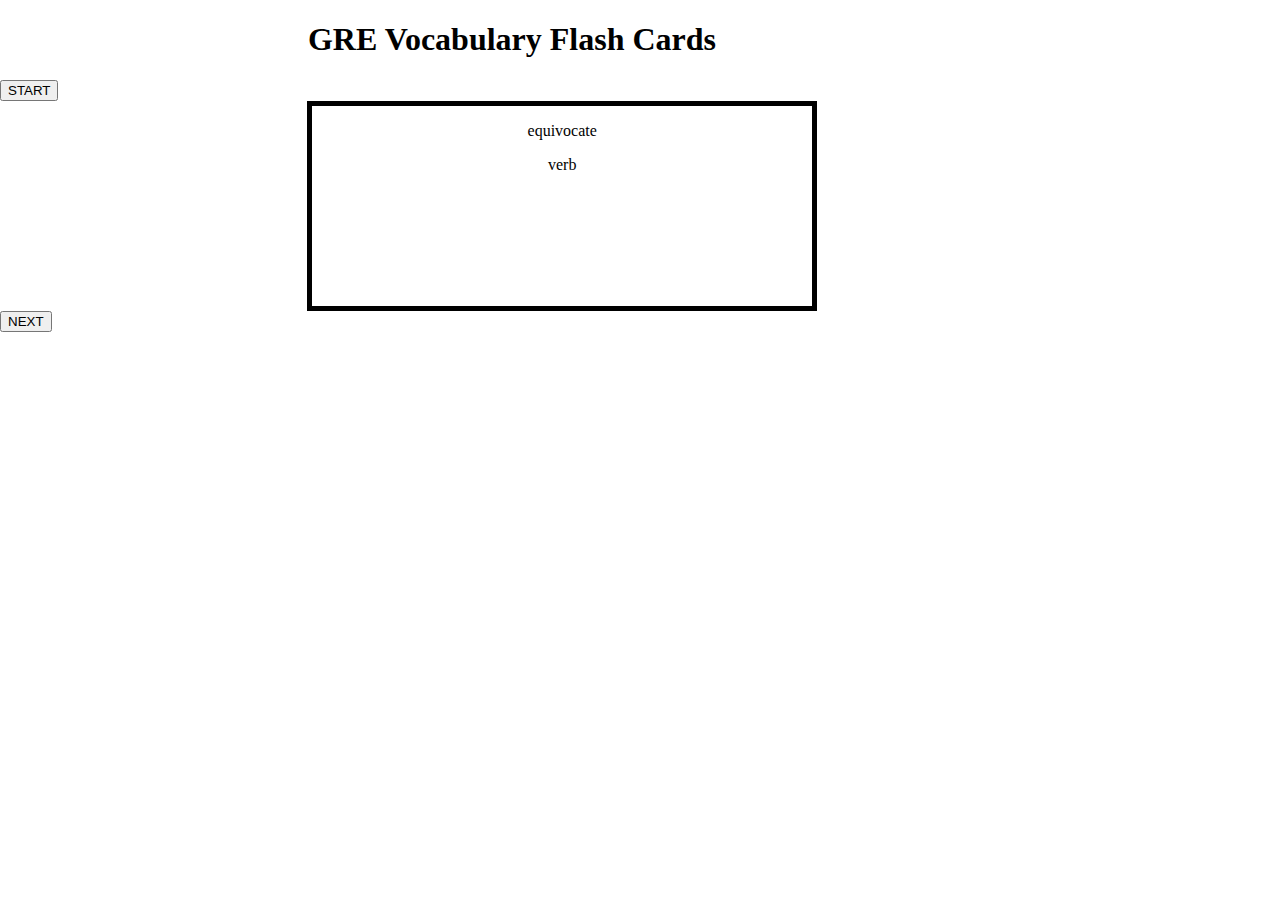
==== index.html @ 051058d6 "answerArray, data bind not working" ====
<!DOCTYPE html>
<html lang="en">
<head>
    <meta charset="utf-8">
    <meta name="viewport" content="width=device-width, initial-scale=1.0">
    <title>GRE Vocabulary Flash Cards</title>
    <link rel="stylesheet" href="styles/style.css" type="text/css">
</head>
<body>
    <div class="wrapper">
        <h1>GRE Vocabulary Flash Cards</h1>
        <input type ="button" value="START" data-bind="click: startCard()">
        <div class="card" data-bind="visible: showCard">
            <p data-bind="text: currentWord().word"></p>
            <p data-bind="text: currentWord().pos"></p>
            <ul data-bind="foreach: answerArray">
                <li data-bind="text: $data"></li>
            </ul>
        </div>

        <input type ="button" id="button" value="NEXT" data-bind="click: nextWord()">

    </div>

<script src="lib/knockout-3.2.0.js"></script>
<script src="app.js"></script>
</body>
---- styles/style.css ----
h1,p {
    text-align: center;
}
body {
    height: 100%;
    margin: 0;
    padding: 0;
}
ul {
    height: 100px;
}
.wrapper {
    height: 100%;
    width: 80%;
}
.card {
    border: 5px solid;
    width: 500px;
    height: 200px;
    margin-left: 30%;
}
#button {

}
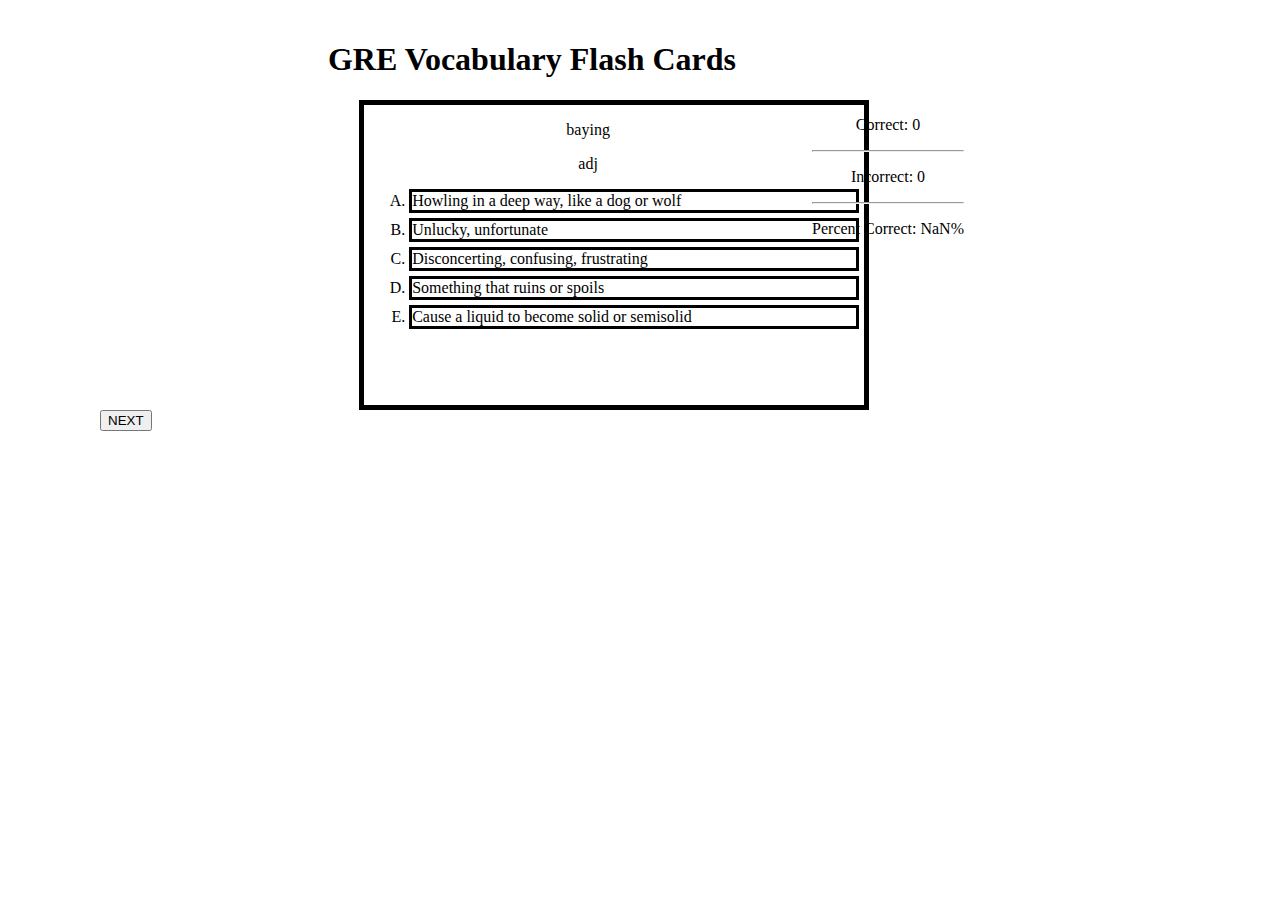
==== commit a6675804: "removed start button, added count observables" ====
--- a/index.html
+++ b/index.html
@@ -9,19 +9,26 @@
 <body>
     <div class="wrapper">
         <h1>GRE Vocabulary Flash Cards</h1>
-        <input type ="button" value="START" data-bind="click: startCard()">
-        <div class="card" data-bind="visible: showCard">
+        <!-- <input type ="button" value="START" data-bind="click: startCard()"> -->
+        <div id="count">
+            <p>Correct: <span data-bind="text: correctAnswers()"></span></p><hr>
+            <p>Incorrect: <span data-bind="text: wrongAnswers()"></span></p><hr>
+            <p>Percent Correct: <span data-bind="text: percentage()"></span>%</p>
+        </div>
+        <div class="card">
             <p data-bind="text: currentWord().word"></p>
             <p data-bind="text: currentWord().pos"></p>
             <ul data-bind="foreach: answerArray">
-                <li data-bind="text: $data"></li>
+                <li data-bind="text: $data, click: $root.checkAnswer"></li>
             </ul>
+
         </div>
 
         <input type ="button" id="button" value="NEXT" data-bind="click: nextWord()">
 
     </div>
 
+
 <script src="lib/knockout-3.2.0.js"></script>
 <script src="app.js"></script>
 </body>
--- a/styles/style.css
+++ b/styles/style.css
@@ -4,10 +4,18 @@
 body {
     height: 100%;
     margin: 0;
-    padding: 0;
+    padding: 20px 100px;
 }
 ul {
     height: 100px;
+    list-style-type: upper-alpha;
+}
+ul li {
+    border: solid;
+    margin: 5px;
+}
+li:hover {
+    background-color: yellow;
 }
 .wrapper {
     height: 100%;
@@ -16,9 +24,12 @@
 .card {
     border: 5px solid;
     width: 500px;
-    height: 200px;
+    height: 300px;
     margin-left: 30%;
 }
 #button {
 
+}
+#count {
+    float: right;
 }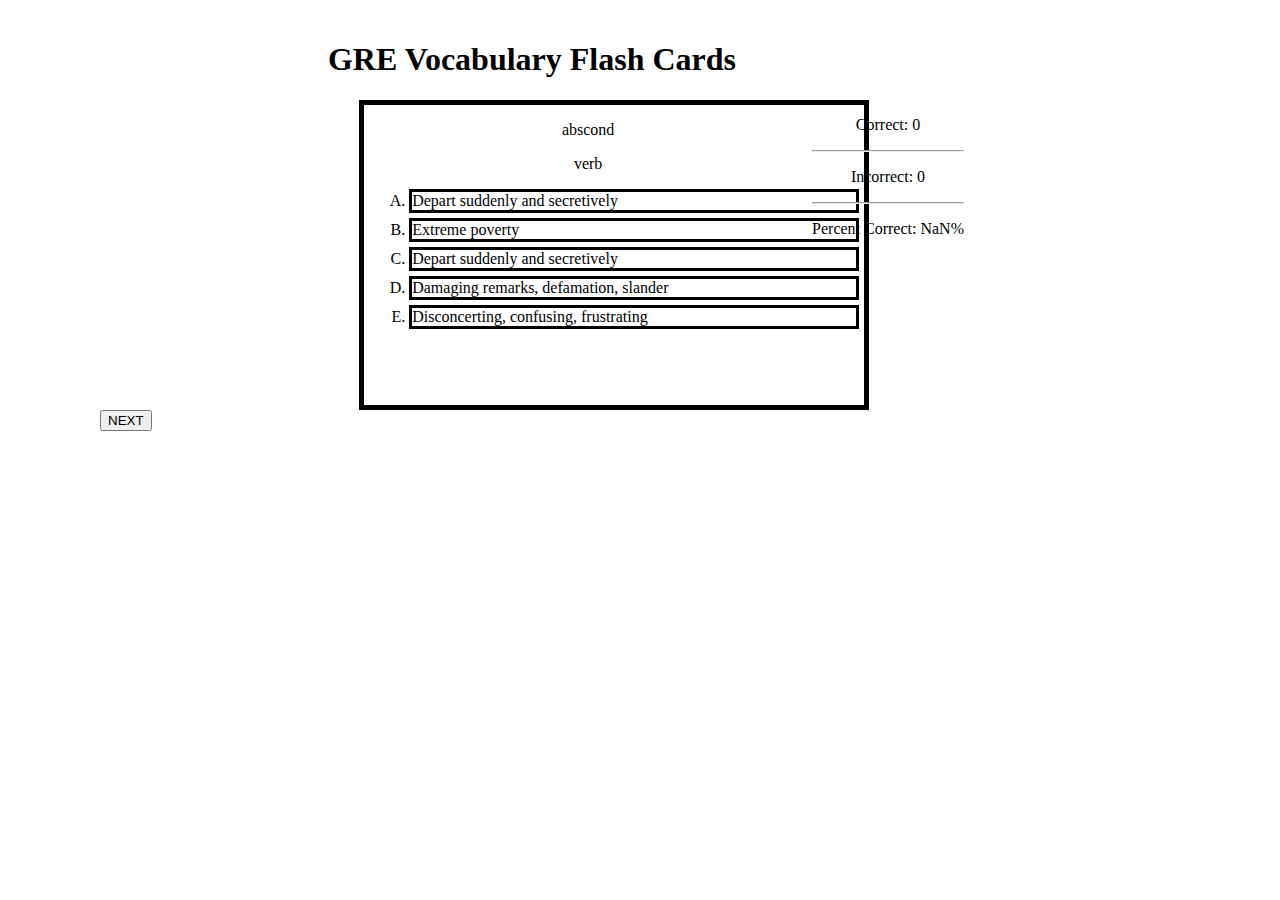
==== commit 85ab236f: "more words, nextword on correct answer" ====
--- a/index.html
+++ b/index.html
@@ -31,5 +31,4 @@
 
 <script src="lib/knockout-3.2.0.js"></script>
 <script src="app.js"></script>
-</body>
-
+</body>--- a/styles/style.css
+++ b/styles/style.css
@@ -28,7 +28,7 @@
     margin-left: 30%;
 }
 #button {
-
+    position: relative;
 }
 #count {
     float: right;
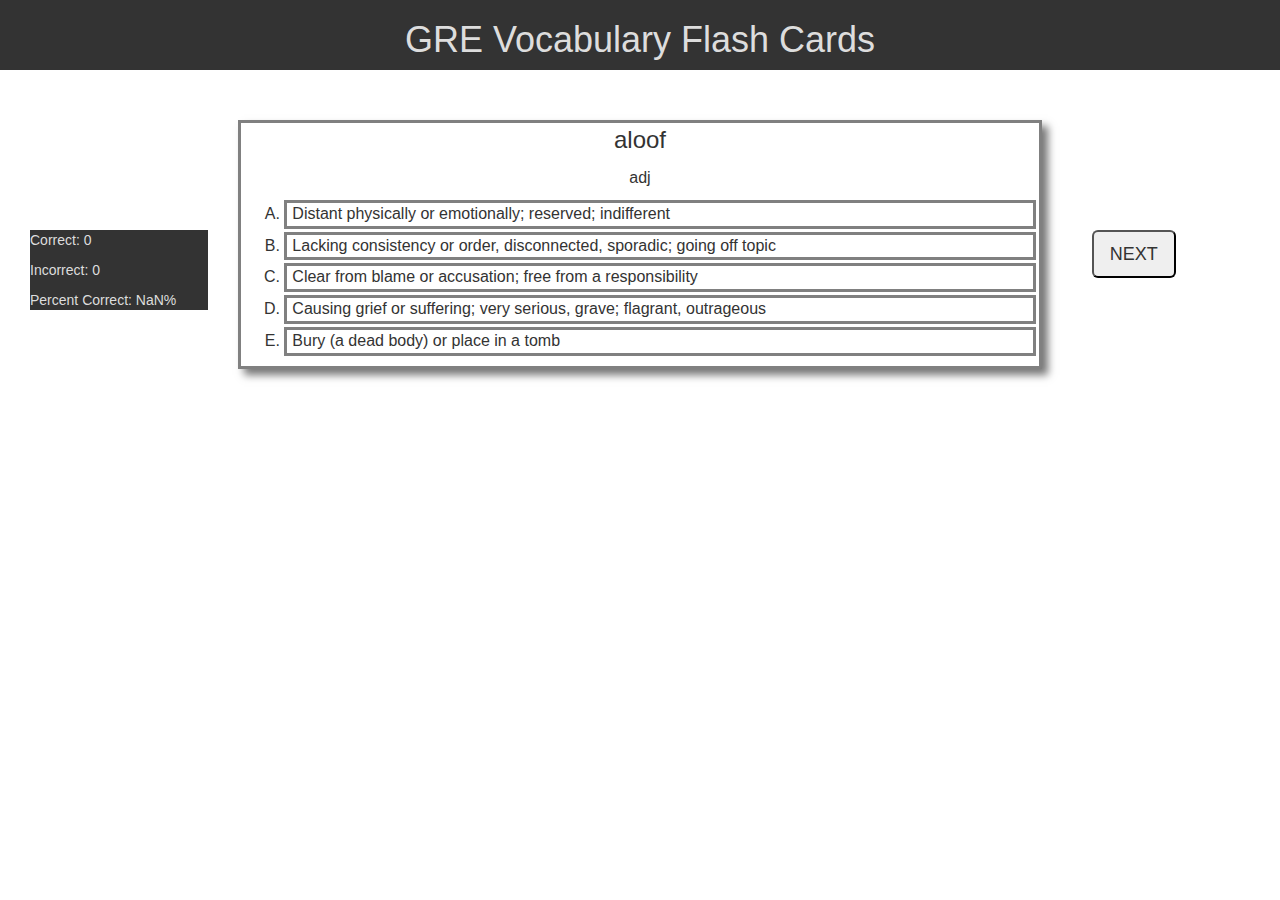
==== commit 072657c3: "track answers user got wrong, started bootstrap" ====
--- a/index.html
+++ b/index.html
@@ -1,34 +1,44 @@
 <!DOCTYPE html>
 <html lang="en">
 <head>
+    <title>GRE Vocabulary Flash Cards</title>
     <meta charset="utf-8">
-    <meta name="viewport" content="width=device-width, initial-scale=1.0">
-    <title>GRE Vocabulary Flash Cards</title>
-    <link rel="stylesheet" href="styles/style.css" type="text/css">
+    <meta name="viewport" content="width=device-width, initial-scale=1.0, maximum-scale=1, user-scalable=no">
+    <link rel="stylesheet" href="https://maxcdn.bootstrapcdn.com/bootstrap/3.3.7/css/bootstrap.min.css">
+    <link rel="stylesheet" href="css/style.css" type="text/css">
 </head>
 <body>
-    <div class="wrapper">
-        <h1>GRE Vocabulary Flash Cards</h1>
+        <header class="container-fluid">
+            <h1>GRE Vocabulary Flash Cards</h1>
+        </header>
         <!-- <input type ="button" value="START" data-bind="click: startCard()"> -->
-        <div id="count">
-            <p>Correct: <span data-bind="text: correctAnswers()"></span></p><hr>
-            <p>Incorrect: <span data-bind="text: wrongAnswers()"></span></p><hr>
-            <p>Percent Correct: <span data-bind="text: percentage()"></span>%</p>
-        </div>
-        <div class="card">
-            <p data-bind="text: currentWord().word"></p>
-            <p data-bind="text: currentWord().pos"></p>
-            <ul data-bind="foreach: answerArray">
-                <li data-bind="text: $data, click: $root.checkAnswer"></li>
-            </ul>
+        <div class="container-fluid">
+            <aside class="col-sm-2">
+                <div class="stats">
+                    <p>Correct: <span data-bind="text: correctAnswers()"></span></p>
+                    <p>Incorrect: <span data-bind="text: wrongAnswers()"></span></p>
+                    <p>Percent Correct: <span data-bind="text: percentage()"></span>%</p>
+                </div>
+            </aside>
 
+            <section class="col-sm-8">
+                <div class="card">
+                    <p id="word" data-bind="text: currentWord().word"></p>
+                    <p id="pos" data-bind="text: currentWord().pos"></p>
+                    <ul data-bind="foreach: answerArray">
+                        <li data-bind="text: $data, click: $root.checkAnswer"></li>
+                    </ul>
+                </div>
+
+            </section>
+
+            <aside class="col-sm-2">
+                <input type ="button" value="NEXT" class="btn-lg" data-bind="click: nextWord()">
+            </aside>
         </div>
 
-        <input type ="button" id="button" value="NEXT" data-bind="click: nextWord()">
 
-    </div>
-
-
+<!-- <script src="https://ajax.googleapis.com/ajax/libs/jquery/1.12.4/jquery.min.js"></script> -->
 <script src="lib/knockout-3.2.0.js"></script>
-<script src="app.js"></script>
+<script src="js/app.js"></script>
 </body>--- a/css/style.css
+++ b/css/style.css
@@ -0,0 +1,53 @@
+html {
+    display: auto;
+}
+body {
+    font-family: sans-serif;
+    margin: 0;
+}
+
+header {
+    text-align: center;
+    background-color: #333;
+    color: #ddd;
+    padding-left: 0;
+    padding-right: 0;
+    display: auto;
+}
+ul {
+    list-style-type: upper-alpha;
+}
+li {
+    border: solid grey;
+    margin: 3px;
+    padding-left: 5px;
+}
+li:hover {
+    background-color: yellow;
+}
+.btn-lg {
+    margin-left: 20px;
+    margin-top: 160px;
+}
+.card {
+    font-size: 16px;
+    border: solid grey;
+    box-shadow: 6px 6px 8px #777;
+    margin-top: 50px;
+}
+.stats {
+    background-color: #333;
+    color: #ddd;
+    margin-top: 160px;
+}
+#word {
+    font-size: 24px;
+    text-align: center;
+}
+#pos {
+    text-align: center;
+}
+
+@media screen and (orientation:landscape) {
+
+}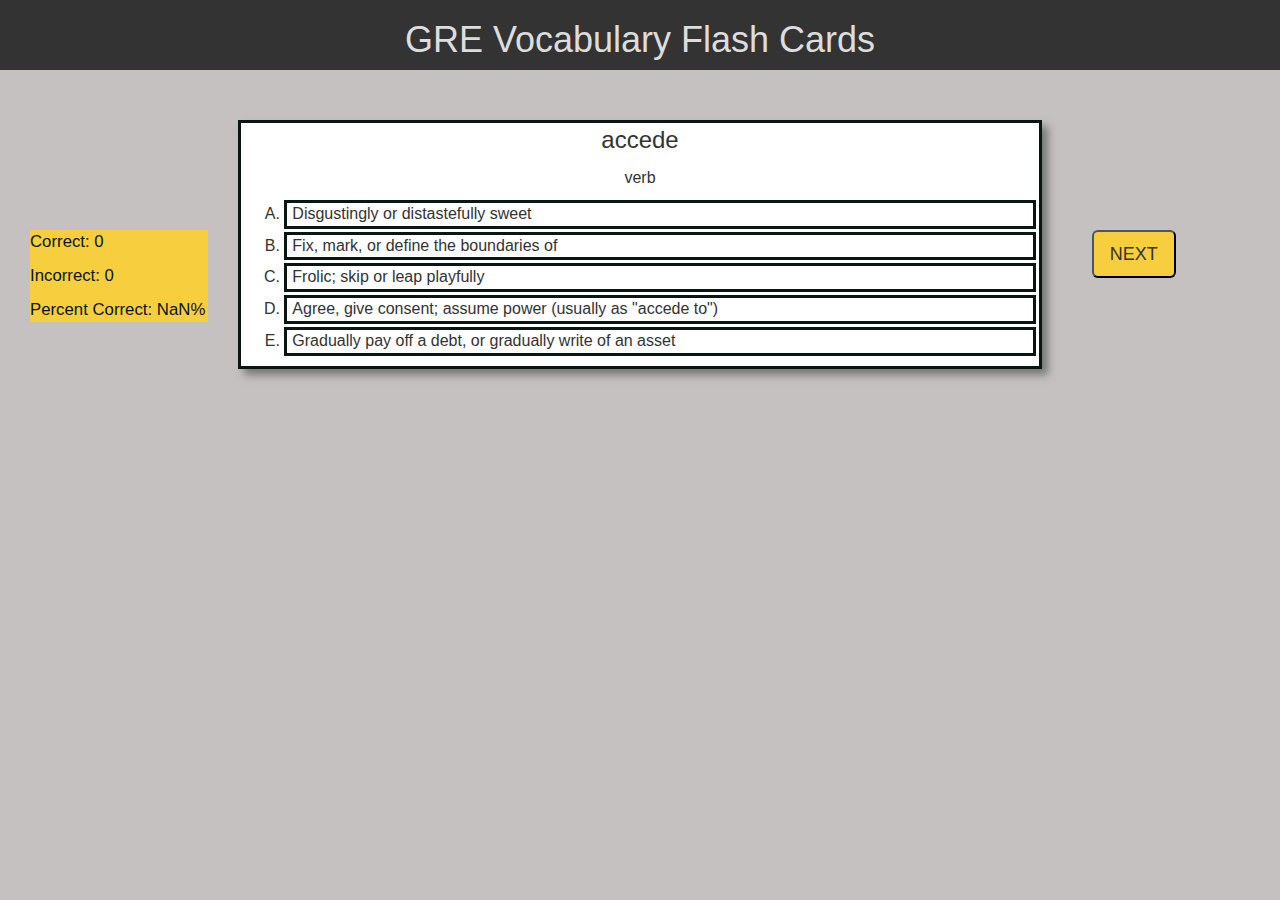
==== commit ac8a049e: "more css, added computed observable" ====
--- a/index.html
+++ b/index.html
@@ -29,7 +29,6 @@
                         <li data-bind="text: $data, click: $root.checkAnswer"></li>
                     </ul>
                 </div>
-
             </section>
 
             <aside class="col-sm-2">
--- a/css/style.css
+++ b/css/style.css
@@ -3,7 +3,9 @@
 }
 body {
     font-family: sans-serif;
+    text-decoration-color: #0A1612;
     margin: 0;
+    background-color: #C5C1C0;
 }
 
 header {
@@ -18,7 +20,7 @@
     list-style-type: upper-alpha;
 }
 li {
-    border: solid grey;
+    border: solid #0A1612;
     margin: 3px;
     padding-left: 5px;
 }
@@ -28,17 +30,20 @@
 .btn-lg {
     margin-left: 20px;
     margin-top: 160px;
+    background-color: #F7CE3E;
 }
 .card {
     font-size: 16px;
-    border: solid grey;
+    border: solid #0A1612;
+    background-color: white;
     box-shadow: 6px 6px 8px #777;
     margin-top: 50px;
 }
 .stats {
-    background-color: #333;
-    color: #ddd;
+    background-color: #F7CE3E;
+    color: #0A1612;
     margin-top: 160px;
+    font-size: larger;
 }
 #word {
     font-size: 24px;
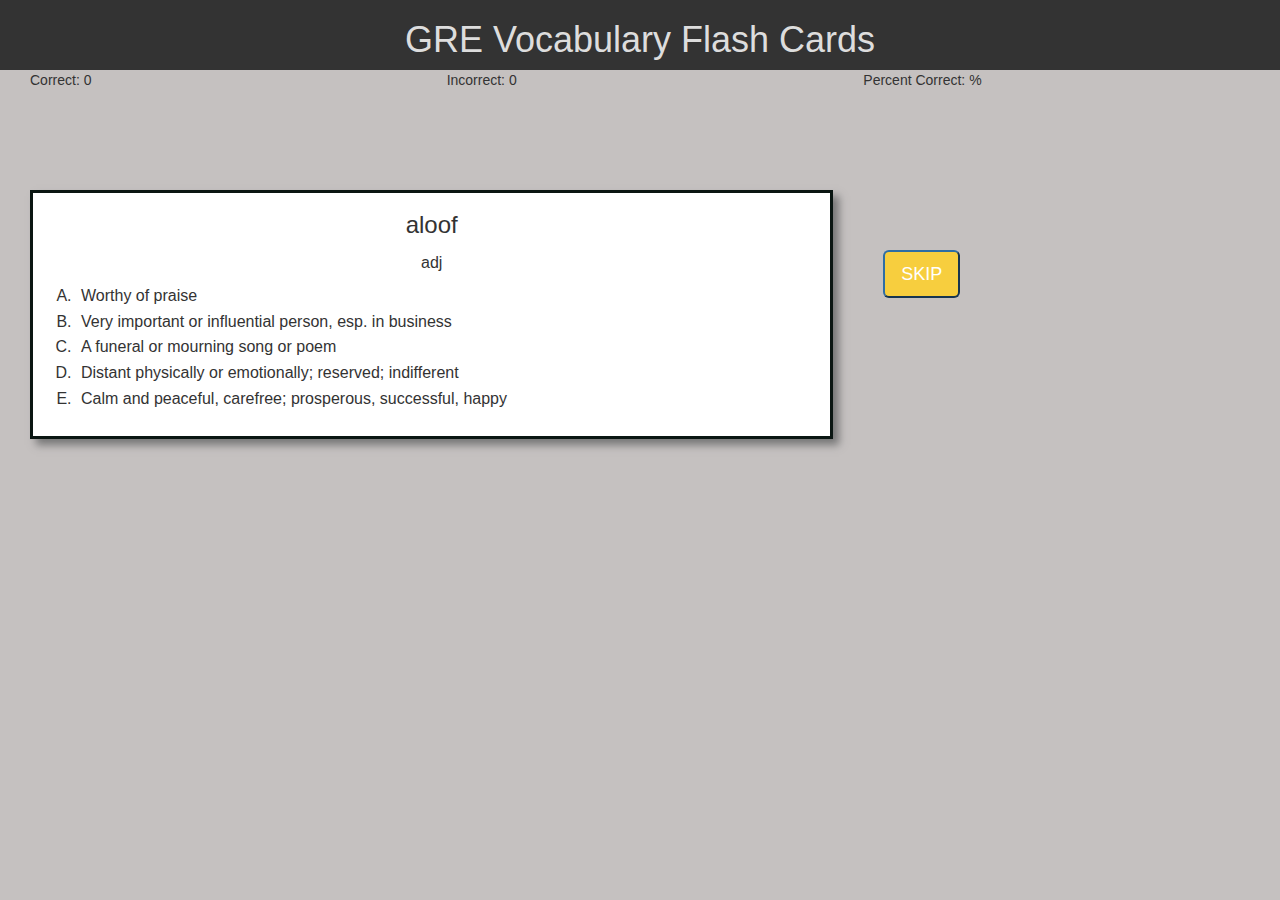
==== commit 19f21754: "40 more words, minor changes to html and css" ====
--- a/index.html
+++ b/index.html
@@ -3,9 +3,12 @@
 <head>
     <title>GRE Vocabulary Flash Cards</title>
     <meta charset="utf-8">
-    <meta name="viewport" content="width=device-width, initial-scale=1.0, maximum-scale=1, user-scalable=no">
-    <link rel="stylesheet" href="https://maxcdn.bootstrapcdn.com/bootstrap/3.3.7/css/bootstrap.min.css">
+    <meta name="viewport" content="width=device-width, initial-scale=1.0, maximum-scale=1">
+<!--    <link rel="stylesheet" href="css/reset.css" type="text/css"> -->
+   <link rel="stylesheet" href="https://maxcdn.bootstrapcdn.com/bootstrap/3.3.7/css/bootstrap.min.css">
+
     <link rel="stylesheet" href="css/style.css" type="text/css">
+<!--     <link rel="stylesheet" href="css/bootstrap.min.css" type="text/css"> -->
 </head>
 <body>
         <header class="container-fluid">
@@ -13,13 +16,17 @@
         </header>
         <!-- <input type ="button" value="START" data-bind="click: startCard()"> -->
         <div class="container-fluid">
-            <aside class="col-sm-2">
-                <div class="stats">
-                    <p>Correct: <span data-bind="text: correctAnswers()"></span></p>
-                    <p>Incorrect: <span data-bind="text: wrongAnswers()"></span></p>
-                    <p>Percent Correct: <span data-bind="text: percentage()"></span>%</p>
+            <div class="row-fluid">
+                <div class="col-lg-4">
+                    Correct: <span data-bind="text: correctAnswers()"></span>
                 </div>
-            </aside>
+                <div class="col-lg-4">
+                    Incorrect: <span data-bind="text: wrongAnswers()"></span>
+                </div>
+                <div class="col-lg-4">
+                    Percent Correct: <span data-bind="text: percentage(), visible: showPercent"></span>%
+                </div>
+            </div>
 
             <section class="col-sm-8">
                 <div class="card">
@@ -32,12 +39,12 @@
             </section>
 
             <aside class="col-sm-2">
-                <input type ="button" value="NEXT" class="btn-lg" data-bind="click: nextWord()">
+                <input type ="button" value="SKIP" class="btn-lg btn-primary" data-bind="click: nextWord()">
             </aside>
         </div>
 
 
-<!-- <script src="https://ajax.googleapis.com/ajax/libs/jquery/1.12.4/jquery.min.js"></script> -->
+<script src="https://ajax.googleapis.com/ajax/libs/jquery/1.12.4/jquery.min.js"></script>
 <script src="lib/knockout-3.2.0.js"></script>
 <script src="js/app.js"></script>
 </body>--- a/css/style.css
+++ b/css/style.css
@@ -20,7 +20,7 @@
     list-style-type: upper-alpha;
 }
 li {
-    border: solid #0A1612;
+    border: 1px;
     margin: 3px;
     padding-left: 5px;
 }
@@ -37,7 +37,9 @@
     border: solid #0A1612;
     background-color: white;
     box-shadow: 6px 6px 8px #777;
-    margin-top: 50px;
+    margin-top: 100px;
+    padding-top: 15px;
+    padding-bottom: 15px;
 }
 .stats {
     background-color: #F7CE3E;
@@ -45,12 +47,20 @@
     margin-top: 160px;
     font-size: larger;
 }
+.correct {
+    background-color: #49fb35;
+}
+.wrong {
+    color: red;
+    text-decoration: line-through;
+}
 #word {
     font-size: 24px;
     text-align: center;
 }
 #pos {
     text-align: center;
+    text-decoration-style:
 }
 
 @media screen and (orientation:landscape) {
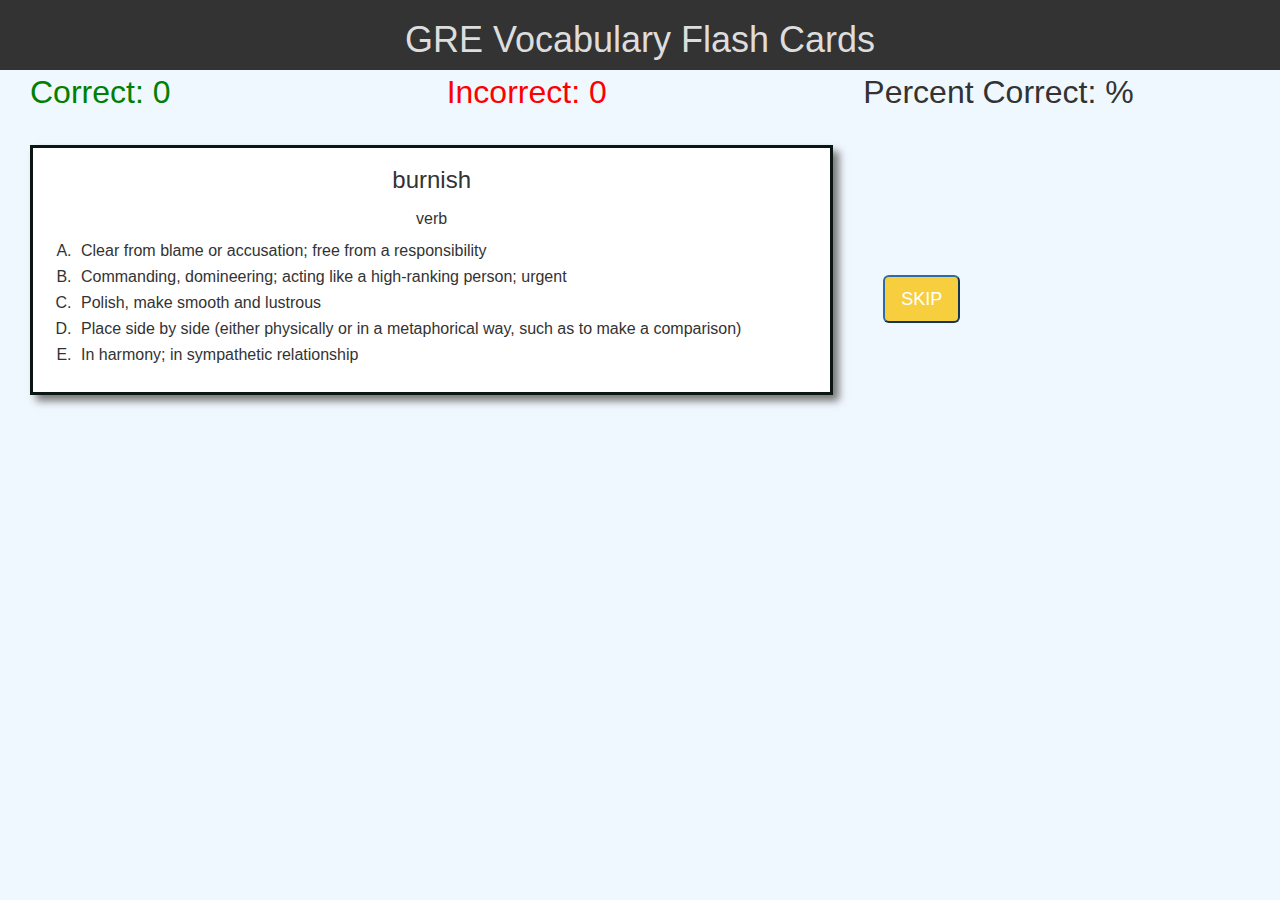
==== commit 58d71a7a: "more words, working on user friendly layout and stylings" ====
--- a/index.html
+++ b/index.html
@@ -17,13 +17,13 @@
         <!-- <input type ="button" value="START" data-bind="click: startCard()"> -->
         <div class="container-fluid">
             <div class="row-fluid">
-                <div class="col-lg-4">
+                <div class="col-lg-4 stats" id="correct">
                     Correct: <span data-bind="text: correctAnswers()"></span>
                 </div>
-                <div class="col-lg-4">
+                <div class="col-lg-4 stats" id="incorrect">
                     Incorrect: <span data-bind="text: wrongAnswers()"></span>
                 </div>
-                <div class="col-lg-4">
+                <div class="col-lg-4 stats" id="percent">
                     Percent Correct: <span data-bind="text: percentage(), visible: showPercent"></span>%
                 </div>
             </div>
--- a/css/style.css
+++ b/css/style.css
@@ -5,7 +5,7 @@
     font-family: sans-serif;
     text-decoration-color: #0A1612;
     margin: 0;
-    background-color: #C5C1C0;
+    background-color: #F0F8FF;
 }
 
 header {
@@ -37,15 +37,12 @@
     border: solid #0A1612;
     background-color: white;
     box-shadow: 6px 6px 8px #777;
-    margin-top: 100px;
+    margin-top: 30px;
     padding-top: 15px;
     padding-bottom: 15px;
 }
 .stats {
-    background-color: #F7CE3E;
-    color: #0A1612;
-    margin-top: 160px;
-    font-size: larger;
+    font-size: 32px;
 }
 .correct {
     background-color: #49fb35;
@@ -62,6 +59,15 @@
     text-align: center;
     text-decoration-style:
 }
+#correct {
+    float: left;
+    color: green;
+}
+#incorrect {
+    color: red;
+}
+#percent {
+}
 
 @media screen and (orientation:landscape) {
 
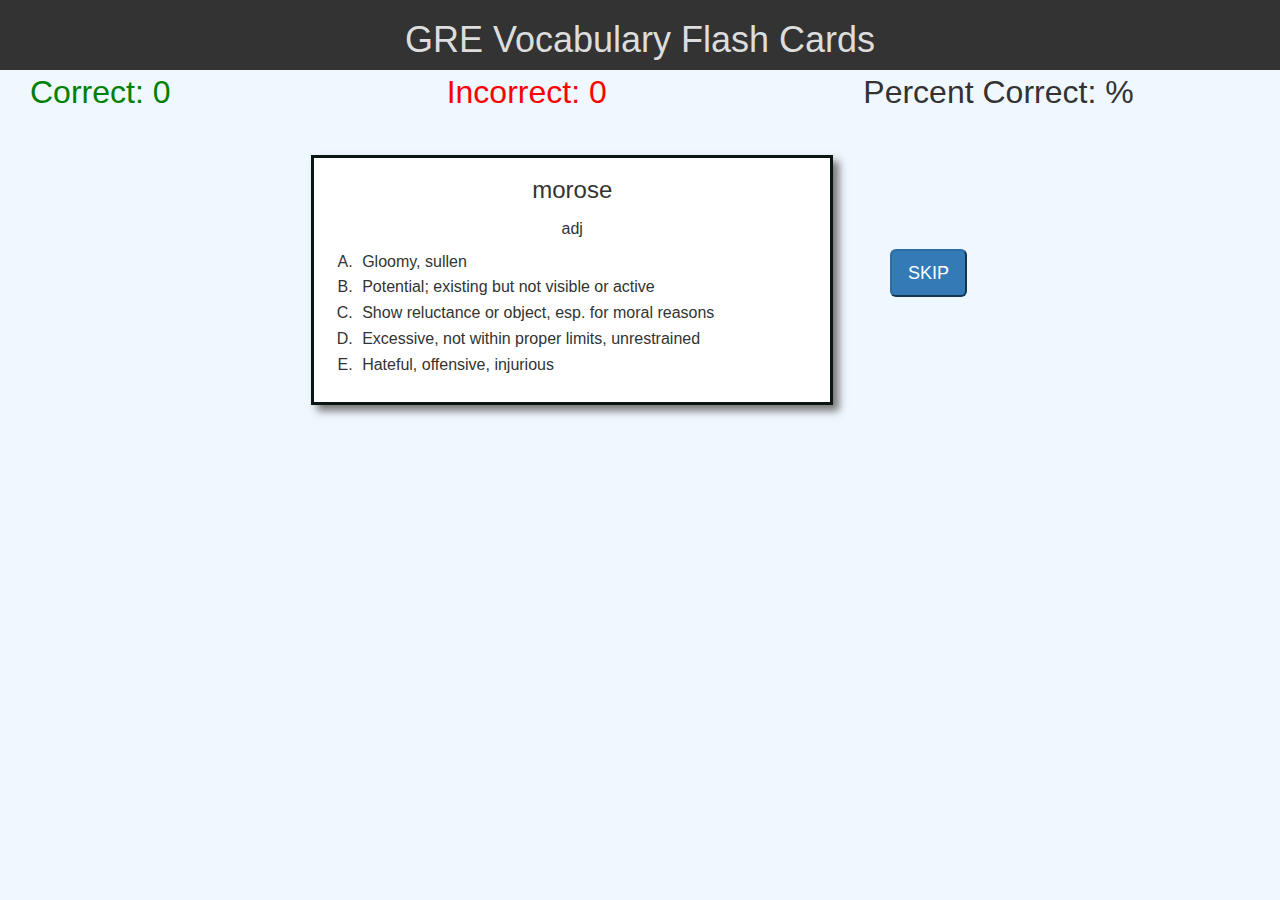
==== commit 75f22bdc: "mobile design changes" ====
--- a/index.html
+++ b/index.html
@@ -38,9 +38,9 @@
                 </div>
             </section>
 
-            <aside class="col-sm-2">
+            <div class="col-sm-2">
                 <input type ="button" value="SKIP" class="btn-lg btn-primary" data-bind="click: nextWord()">
-            </aside>
+            </div>
         </div>
 
 
--- a/css/style.css
+++ b/css/style.css
@@ -28,16 +28,16 @@
     background-color: yellow;
 }
 .btn-lg {
-    margin-left: 20px;
-    margin-top: 160px;
-    background-color: #F7CE3E;
+    margin-left: 15%;
+    margin-top: 75%;
 }
 .card {
     font-size: 16px;
     border: solid #0A1612;
     background-color: white;
     box-shadow: 6px 6px 8px #777;
-    margin-top: 30px;
+    margin-top: 5%;
+    margin-left: 35%;
     padding-top: 15px;
     padding-bottom: 15px;
 }
@@ -69,6 +69,17 @@
 #percent {
 }
 
-@media screen and (orientation:landscape) {
+@media screen and (max-width: 768px) {
+
+.btn-lg {
+    margin-top: 20px;
+    margin-left: 44%;
+}
+
+.card {
+    margin-top: 10%;
+    margin-left: auto;
+}
+
 
 }